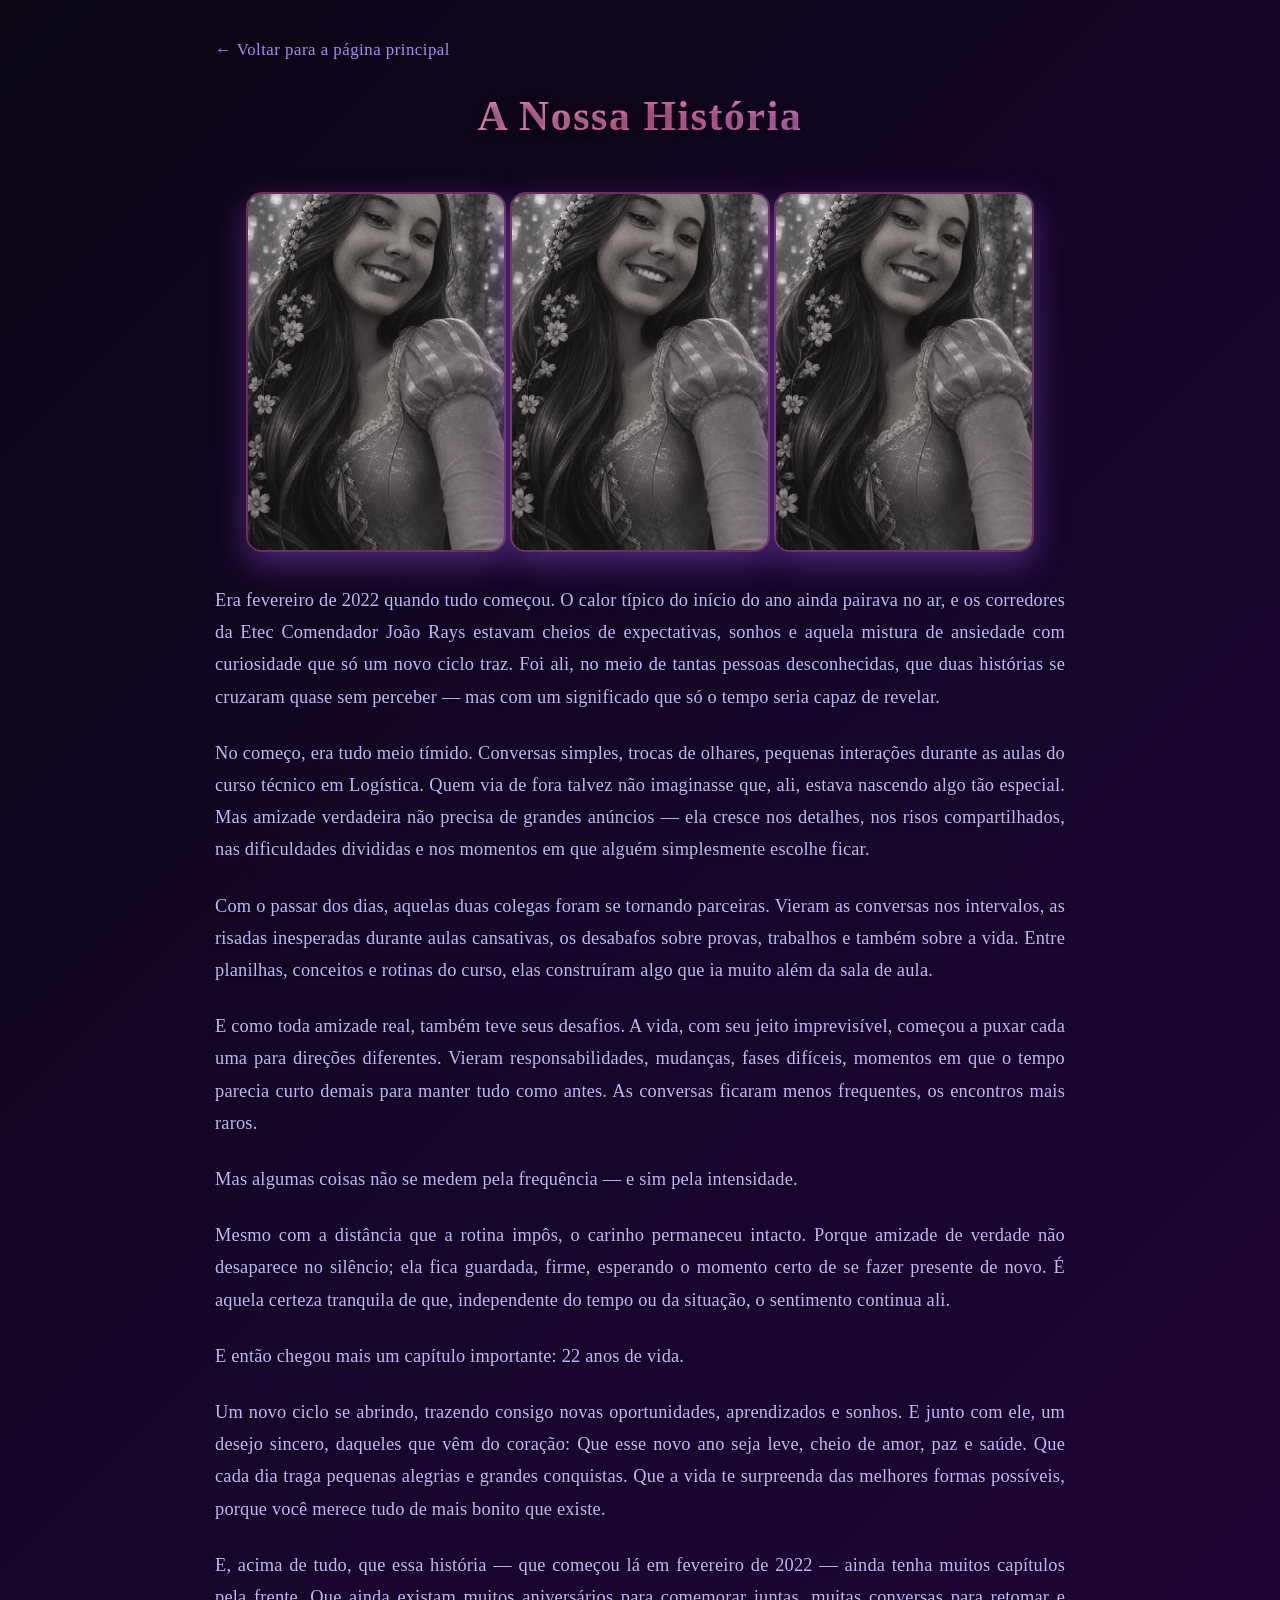
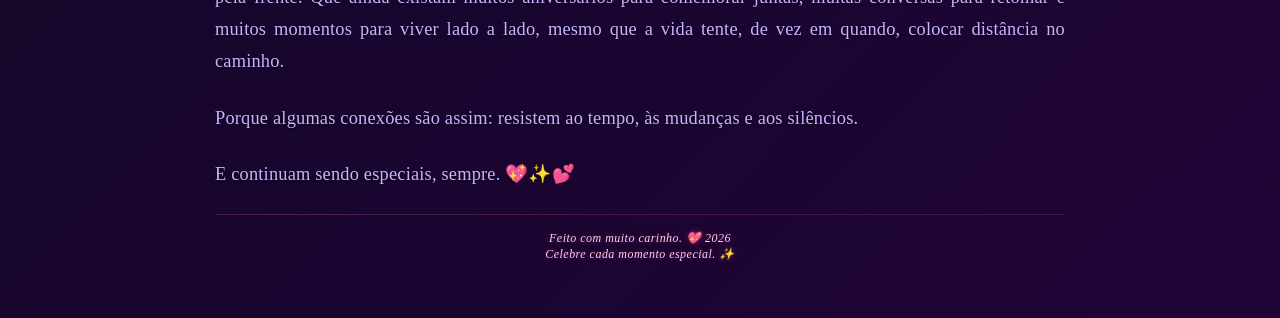
==== torre.html @ ed999b91 "salvando penultimos ajustes commit no vs code dando erro" ====
<!DOCTYPE html>
<html lang="pt-BR">

<head>
    <meta charset="UTF-8">
    <meta name="viewport" content="width=device-width, initial-scale=1.0">
    <title>A História da Rapunzel Mari-Chan</title>
    <link rel="stylesheet" href="css/torre.css">
</head>

<body>
    <a href="index.html" class="back-link">← Voltar para a página principal</a>

    <h2>A Nossa História</h2>

    <div class="image-container">
        <img src="img/foto9.png" alt="Rapunzel Mari-Chan" class="story-image">
        <img src="img/foto9.png" alt="Rapunzel Mari-Chan" class="story-image">
        <img src="img/foto9.png" alt="Rapunzel Mari-Chan" class="story-image">

    </div>

    <div class="story-content">
        <p>Era fevereiro de 2022 quando tudo começou. O calor típico do início do ano ainda pairava no ar, e os
            corredores da Etec Comendador João Rays estavam cheios de expectativas, sonhos e aquela mistura de ansiedade
            com curiosidade que só um novo ciclo traz. Foi ali, no meio de tantas pessoas desconhecidas, que duas
            histórias se cruzaram quase sem perceber — mas com um significado que só o tempo seria capaz de revelar.</p>

        <p>No começo, era tudo meio tímido. Conversas simples, trocas de olhares, pequenas interações durante as aulas
            do curso técnico em Logística. Quem via de fora talvez não imaginasse que, ali, estava nascendo algo tão
            especial. Mas amizade verdadeira não precisa de grandes anúncios — ela cresce nos detalhes, nos risos
            compartilhados, nas dificuldades divididas e nos momentos em que alguém simplesmente escolhe ficar.</p>

        <p>Com o passar dos dias, aquelas duas colegas foram se tornando parceiras. Vieram as conversas nos intervalos,
            as risadas inesperadas durante aulas cansativas, os desabafos sobre provas, trabalhos e também sobre a vida.
            Entre planilhas, conceitos e rotinas do curso, elas construíram algo que ia muito além da sala de aula.</p>

        <p>E como toda amizade real, também teve seus desafios. A vida, com seu jeito imprevisível, começou a puxar cada
            uma para direções diferentes. Vieram responsabilidades, mudanças, fases difíceis, momentos em que o tempo
            parecia curto demais para manter tudo como antes. As conversas ficaram menos frequentes, os encontros mais
            raros.</p>

        <p>Mas algumas coisas não se medem pela frequência — e sim pela intensidade.</p>

        <p>Mesmo com a distância que a rotina impôs, o carinho permaneceu intacto. Porque amizade de verdade não
            desaparece no silêncio; ela fica guardada, firme, esperando o momento certo de se fazer presente de novo. É
            aquela certeza tranquila de que, independente do tempo ou da situação, o sentimento continua ali.</p>

        <p>E então chegou mais um capítulo importante: 22 anos de vida.</p>

        <p>Um novo ciclo se abrindo, trazendo consigo novas oportunidades, aprendizados e sonhos. E junto com ele, um
            desejo sincero, daqueles que vêm do coração: Que esse novo ano seja leve, cheio de amor, paz e saúde. Que
            cada dia traga pequenas alegrias e grandes conquistas. Que a vida te surpreenda das melhores formas
            possíveis, porque você merece tudo de mais bonito que existe.</p>

        <p>E, acima de tudo, que essa história — que começou lá em fevereiro de 2022 — ainda tenha muitos capítulos pela
            frente. Que ainda existam muitos aniversários para comemorar juntas, muitas conversas para retomar e muitos
            momentos para viver lado a lado, mesmo que a vida tente, de vez em quando, colocar distância no caminho.</p>

        <p>Porque algumas conexões são assim: resistem ao tempo, às mudanças e aos silêncios.</p>

        <p>E continuam sendo especiais, sempre. 💖✨💕</p>
    </div>

    <footer class="site-footer">
        <p>Feito com muito carinho. 💖 2026</p>
        <p>Celebre cada momento especial. ✨</p>
    </footer>

    <script src="js/torre.js"></script>
</body>

</html>
---- css/torre.css ----
:root {
    --magical-bg: linear-gradient(135deg, #0a0511 0%, #15062a 50%, #200438 100%);
    --text-main: #ede9fe;
    --text-secondary: #c4b5fd;
    --accent-glow: #db2777;
}

* {
    box-sizing: border-box;
    margin: 0;
    padding: 0;
}

body {
    /* Fonte serifada elegante e legível */
    font-family: 'Georgia', 'Playfair Display', serif;
    background: var(--magical-bg);
    color: var(--text-main);
    display: flex;
    flex-direction: column;
    min-height: 100vh;
    padding: 40px 20px;
    align-items: center;
}

.back-link {
    display: inline-block;
    width: 100%;
    max-width: 850px;
    margin-bottom: 32px;
    color: #a78bfa;
    text-decoration: none;
    font-weight: 500;
    font-size: 1.05rem;
    letter-spacing: 0.03em;
    transition: all 0.3s ease;
}

.back-link:hover {
    color: #fbcfe8;
    text-shadow: 0 0 8px rgba(244, 114, 182, 0.5);
}

h2 {
    color: #ffffff;
    margin-bottom: 24px;
    font-size: 2.6rem;
    font-weight: 700;
    letter-spacing: 0.04em;
    text-align: center;
    width: 100%;
    max-width: 850px;
    text-shadow: 0 2px 8px rgba(0, 0, 0, 0.6);
    background: linear-gradient(90deg, #fbcfe8, #f472b6, #c084fc);
    -webkit-background-clip: text;
    -webkit-text-fill-color: transparent;
}

/* Container da Imagem */
.image-container {
    text-align: center;
    margin: 28px 0;
    width: 100%;
}

.story-image {
    width: 100%;
    max-width: 260px;
    height: 360px;
    object-fit: cover;
    border-radius: 16px;
    border: 2px solid rgba(244, 114, 182, 0.4);
    box-shadow: 0 12px 32px rgba(168, 85, 247, 0.4);
    transition: transform 0.4s cubic-bezier(0.34, 1.56, 0.64, 1), box-shadow 0.3s ease;
}

.story-image:hover {
    transform: translateY(-6px) scale(1.02);
    box-shadow: 0 16px 42px rgba(232, 121, 249, 0.6);
    border-color: #f472b6;
}

/* Área de Texto */
.story-content {
    max-width: 850px;
    width: 100%;
    text-align: justify;
}

.story-content p {
    color: var(--text-secondary);
    line-height: 1.75;
    margin-bottom: 24px;
    font-size: 1.15rem; /* Tamanho confortável para leitura */
    letter-spacing: 0.01em;
    text-shadow: 0 1px 2px rgba(0, 0, 0, 0.6);
}

/* Rodapé */
.site-footer {
    text-align: center;
    margin-top: auto;
    padding: 16px 0;
    border-top: 1px solid rgba(244, 114, 182, 0.2);
    color: var(--text-secondary);
    font-size: 0.75rem;
    line-height: 1.3;
    width: 100%;
    max-width: 850px;
    letter-spacing: 0.04em;
}

.site-footer p {
    margin: 0;
    font-style: italic;
    color: #fbcfe8;
    text-shadow: 0 0 6px rgba(236, 72, 153, 0.4);
}

/* Responsividade para Celulares */
@media (max-width: 768px) {
    body {
        padding: 24px 16px;
    }

    h2 {
        font-size: 1.9rem;
        margin-bottom: 20px;
    }

    /* As imagens ficam lado a lado */
    .image-container {
        display: flex;
        justify-content: center;
        gap: 10px;
    }

    .story-image {
        max-width: 45%; /* Cabem duas imagens lado a lado */
        height: 200px;
        border-radius: 12px;
        box-shadow: 0 8px 20px rgba(168, 85, 247, 0.3);
    }

    .story-content p {
        font-size: 0.95rem;
        margin-bottom: 16px;
        line-height: 1.6;
    }

    .back-link {
        font-size: 0.95rem;
        margin-bottom: 18px;
    }
}
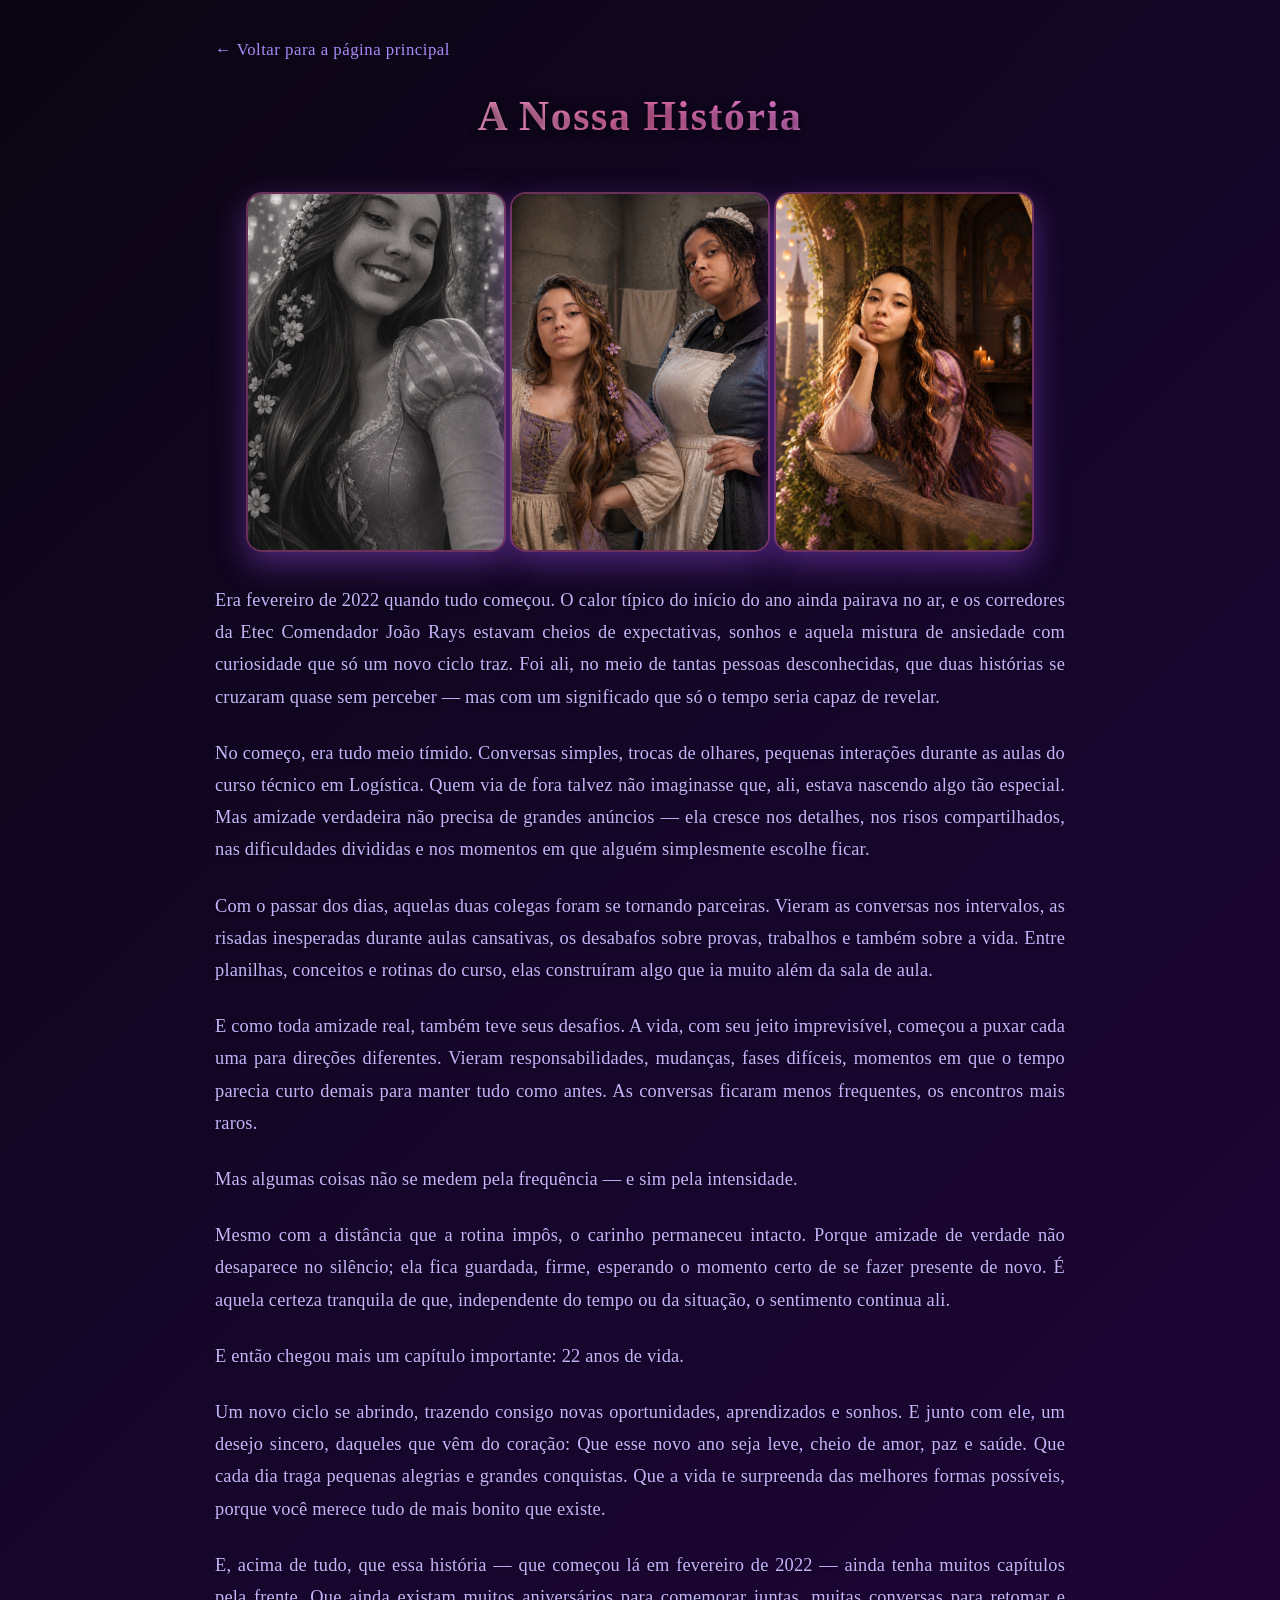
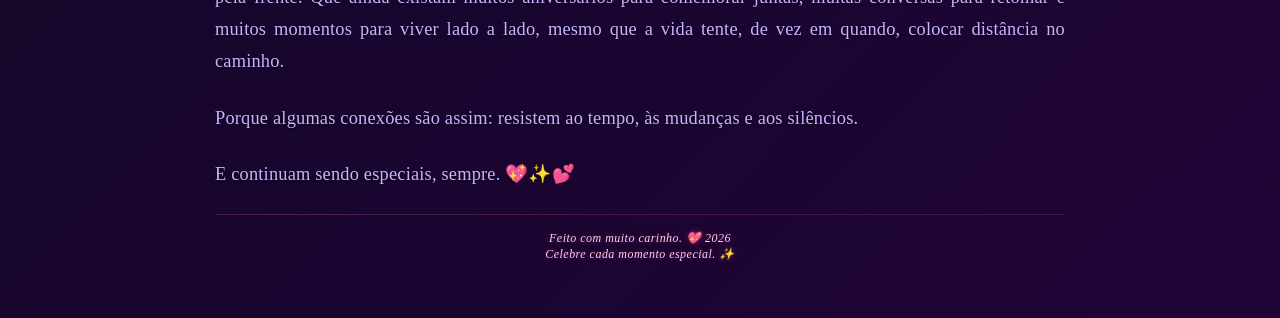
==== commit 7769ea4e: "site finalizado feito em tons de roxo" ====
--- a/torre.html
+++ b/torre.html
@@ -15,8 +15,8 @@
 
     <div class="image-container">
         <img src="img/foto9.png" alt="Rapunzel Mari-Chan" class="story-image">
-        <img src="img/foto9.png" alt="Rapunzel Mari-Chan" class="story-image">
-        <img src="img/foto9.png" alt="Rapunzel Mari-Chan" class="story-image">
+        <img src="img/foto16.png" alt="Rapunzel Mari-Chan" class="story-image">
+        <img src="img/foto14.png" alt="Rapunzel Mari-Chan" class="story-image">
 
     </div>
 
--- a/css/torre.css
+++ b/css/torre.css
@@ -91,7 +91,8 @@
     color: var(--text-secondary);
     line-height: 1.75;
     margin-bottom: 24px;
-    font-size: 1.15rem; /* Tamanho confortável para leitura */
+    font-size: 1.15rem;
+    /* Tamanho confortável para leitura */
     letter-spacing: 0.01em;
     text-shadow: 0 1px 2px rgba(0, 0, 0, 0.6);
 }
@@ -129,23 +130,49 @@
     }
 
     /* As imagens ficam lado a lado */
+    /* Container da Imagem */
     .image-container {
         display: flex;
         justify-content: center;
-        gap: 10px;
+        align-items: center;
+        gap: 16px;
+        margin: 28px 0;
+        width: 100%;
+        flex-wrap: wrap;
     }
 
     .story-image {
-        max-width: 45%; /* Cabem duas imagens lado a lado */
-        height: 200px;
-        border-radius: 12px;
-        box-shadow: 0 8px 20px rgba(168, 85, 247, 0.3);
+        width: 100%;
+        max-width: 260px;
+        height: 360px;
+        object-fit: cover;
+        border-radius: 16px;
+        border: 2px solid rgba(244, 114, 182, 0.4);
+        box-shadow: 0 12px 32px rgba(168, 85, 247, 0.4);
+        transition: transform 0.4s cubic-bezier(0.34, 1.56, 0.64, 1), box-shadow 0.3s ease;
     }
 
-    .story-content p {
-        font-size: 0.95rem;
-        margin-bottom: 16px;
-        line-height: 1.6;
+    .story-image:hover {
+        transform: translateY(-6px) scale(1.02);
+        box-shadow: 0 16px 42px rgba(232, 121, 249, 0.6);
+        border-color: #f472b6;
+    }
+
+    /* Responsividade para Celulares */
+    @media (max-width: 768px) {
+        .image-container {
+            gap: 12px;
+            margin: 20px 0;
+        }
+
+        .story-image {
+            max-width: 45%;
+            /* Permite duas imagens lado a lado */
+            height: 220px;
+            /* Altura menor e proporcional */
+            border-radius: 12px;
+            box-shadow: 0 8px 20px rgba(168, 85, 247, 0.3);
+        }
     }
 
     .back-link {
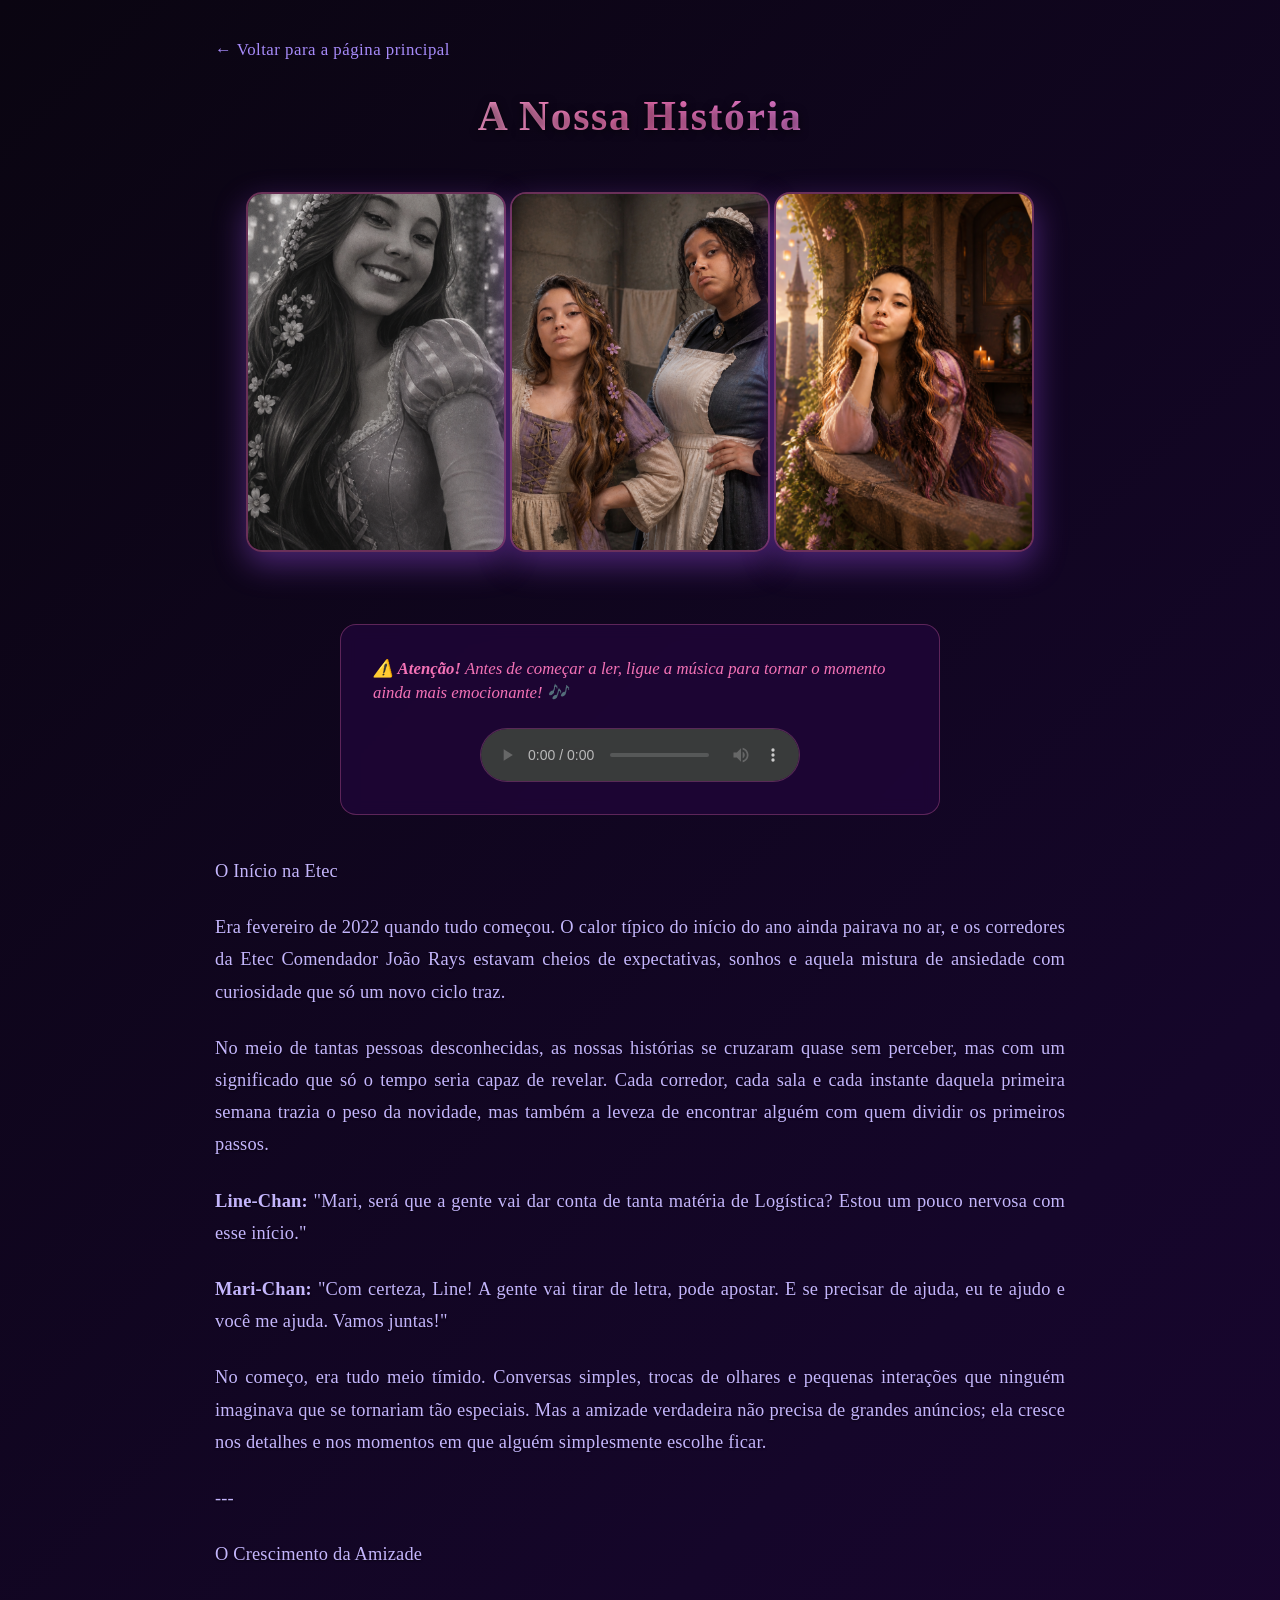
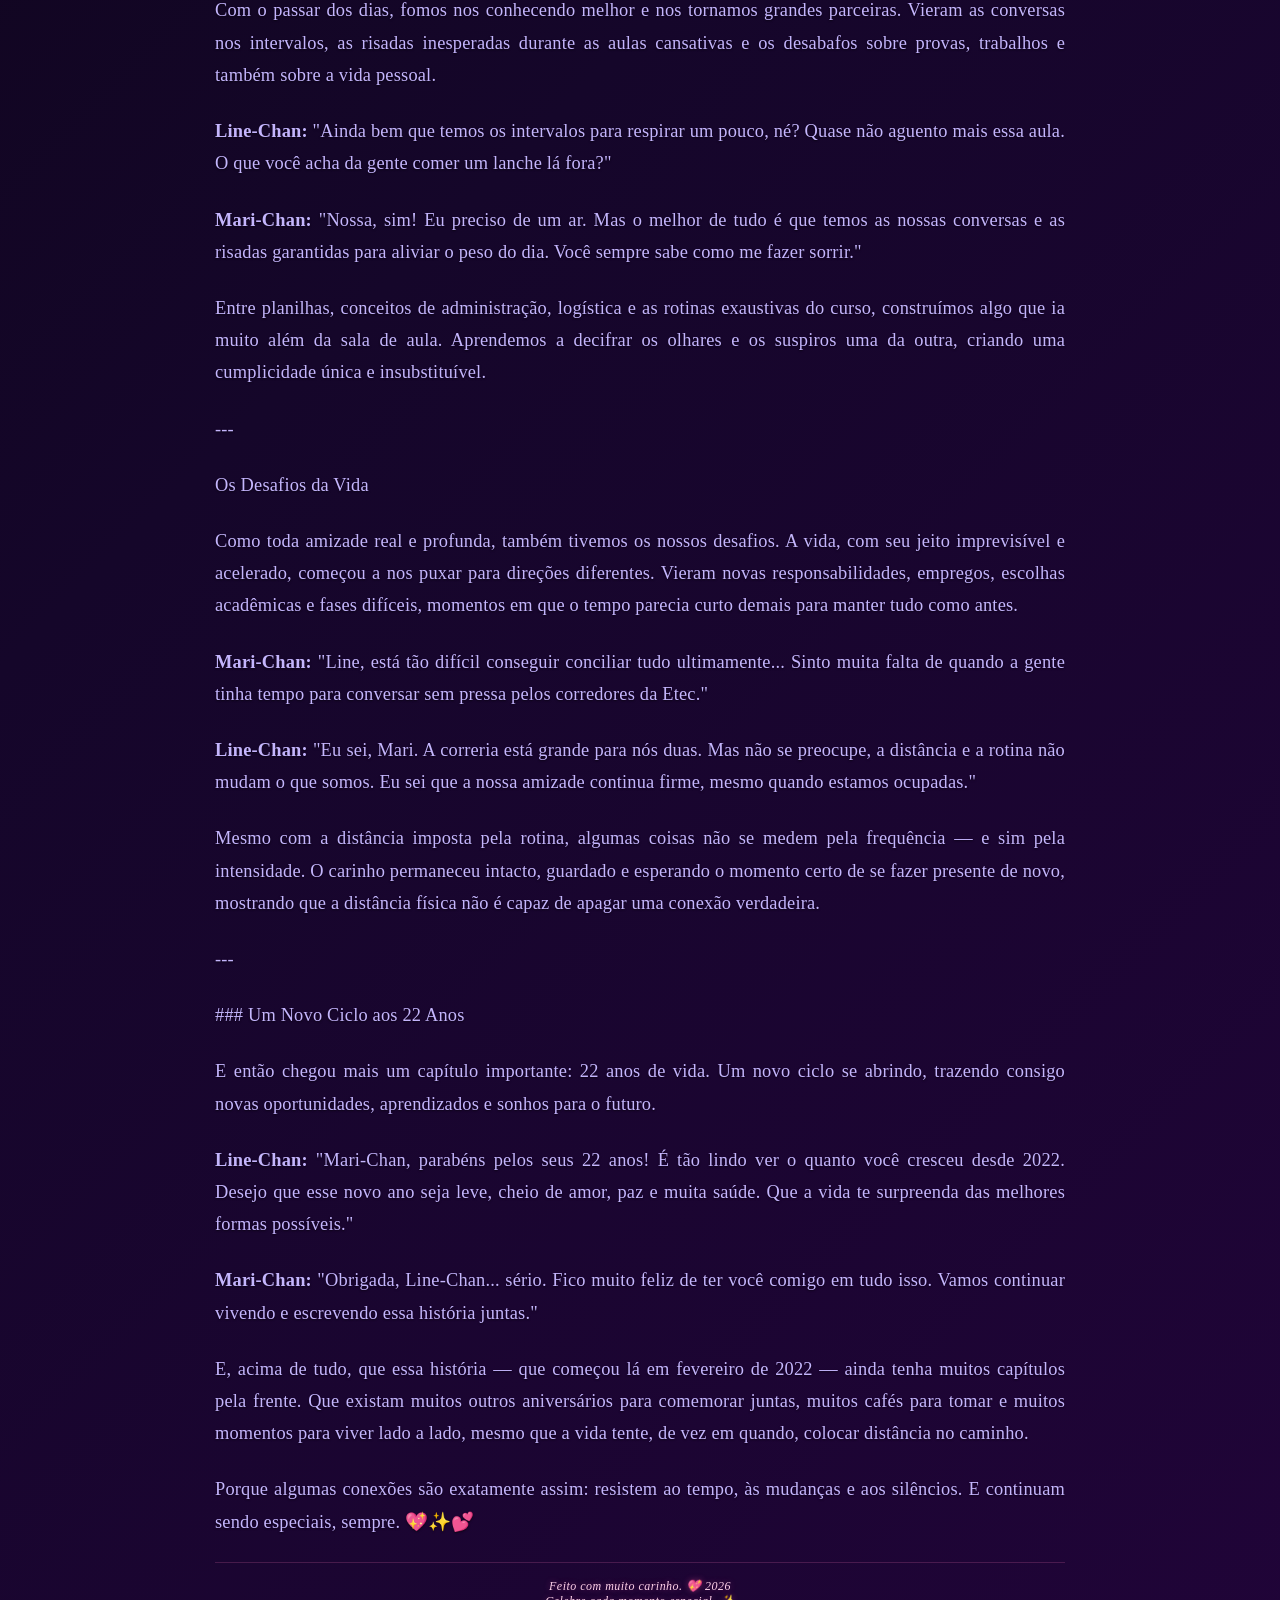
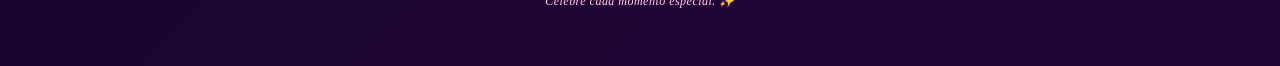
==== commit ffc454c4: "história atualizada" ====
--- a/torre.html
+++ b/torre.html
@@ -17,49 +17,115 @@
         <img src="img/foto9.png" alt="Rapunzel Mari-Chan" class="story-image">
         <img src="img/foto16.png" alt="Rapunzel Mari-Chan" class="story-image">
         <img src="img/foto14.png" alt="Rapunzel Mari-Chan" class="story-image">
-
     </div>
 
+    <section class="tower-section"
+        style="max-width: 600px; margin: 40px auto; padding: 32px; background: rgba(32, 6, 58, 0.75); border: 1px solid rgba(244, 114, 182, 0.3); border-radius: 16px; backdrop-filter: blur(8px);">
+
+        <div class="tower-warning" style="margin-bottom: 24px;">
+            <p style="color: #f472b6; font-style: italic; font-size: 1.05rem; line-height: 1.4;">
+                <strong>⚠️ Atenção!</strong> Antes de começar a ler, ligue a música para tornar o momento ainda mais
+                emocionante! 🎶
+            </p>
+        </div>
+
+        <div class="tower-audio" style="display: flex; justify-content: center; width: 100%;">
+            <audio controls
+                style="width: 100%; max-width: 320px; border-radius: 30px; background: rgba(244, 114, 182, 0.15); border: 1px solid rgba(244, 114, 182, 0.3); filter: invert(0.8) hue-rotate(180deg);">
+                <source src="aud/Randy_Newman_You_ve_Got_a_Friend_in_Me_From_Toy_Story_MP3_160K.mp3" type="audio/mp3">
+                Seu navegador não suporta o elemento de áudio.
+            </audio>
+        </div>
+
+    </section>
+
     <div class="story-content">
+        
+        <p>O Início na Etec</p>
+
         <p>Era fevereiro de 2022 quando tudo começou. O calor típico do início do ano ainda pairava no ar, e os
             corredores da Etec Comendador João Rays estavam cheios de expectativas, sonhos e aquela mistura de ansiedade
-            com curiosidade que só um novo ciclo traz. Foi ali, no meio de tantas pessoas desconhecidas, que duas
-            histórias se cruzaram quase sem perceber — mas com um significado que só o tempo seria capaz de revelar.</p>
+            com curiosidade que só um novo ciclo traz.</p>
 
-        <p>No começo, era tudo meio tímido. Conversas simples, trocas de olhares, pequenas interações durante as aulas
-            do curso técnico em Logística. Quem via de fora talvez não imaginasse que, ali, estava nascendo algo tão
-            especial. Mas amizade verdadeira não precisa de grandes anúncios — ela cresce nos detalhes, nos risos
-            compartilhados, nas dificuldades divididas e nos momentos em que alguém simplesmente escolhe ficar.</p>
+        <p>No meio de tantas pessoas desconhecidas, as nossas histórias se cruzaram quase sem perceber, mas com um
+            significado que só o tempo seria capaz de revelar. Cada corredor, cada sala e cada instante daquela primeira
+            semana trazia o peso da novidade, mas também a leveza de encontrar alguém com quem dividir os primeiros
+            passos.</p>
 
-        <p>Com o passar dos dias, aquelas duas colegas foram se tornando parceiras. Vieram as conversas nos intervalos,
-            as risadas inesperadas durante aulas cansativas, os desabafos sobre provas, trabalhos e também sobre a vida.
-            Entre planilhas, conceitos e rotinas do curso, elas construíram algo que ia muito além da sala de aula.</p>
+        <p><strong>Line-Chan:</strong> "Mari, será que a gente vai dar conta de tanta matéria de Logística? Estou um
+            pouco nervosa
+            com esse início."</p>
 
-        <p>E como toda amizade real, também teve seus desafios. A vida, com seu jeito imprevisível, começou a puxar cada
-            uma para direções diferentes. Vieram responsabilidades, mudanças, fases difíceis, momentos em que o tempo
-            parecia curto demais para manter tudo como antes. As conversas ficaram menos frequentes, os encontros mais
-            raros.</p>
+        <p><strong>Mari-Chan:</strong> "Com certeza, Line! A gente vai tirar de letra, pode apostar. E se precisar de
+            ajuda, eu te
+            ajudo e você me ajuda. Vamos juntas!"</p>
 
-        <p>Mas algumas coisas não se medem pela frequência — e sim pela intensidade.</p>
+        <p>No começo, era tudo meio tímido. Conversas simples, trocas de olhares e pequenas interações que ninguém
+            imaginava que se tornariam tão especiais. Mas a amizade verdadeira não precisa de grandes anúncios; ela
+            cresce nos detalhes e nos momentos em que alguém simplesmente escolhe ficar.</p>
 
-        <p>Mesmo com a distância que a rotina impôs, o carinho permaneceu intacto. Porque amizade de verdade não
-            desaparece no silêncio; ela fica guardada, firme, esperando o momento certo de se fazer presente de novo. É
-            aquela certeza tranquila de que, independente do tempo ou da situação, o sentimento continua ali.</p>
+        <p>---</p>
 
-        <p>E então chegou mais um capítulo importante: 22 anos de vida.</p>
+        <p>O Crescimento da Amizade</p>
 
-        <p>Um novo ciclo se abrindo, trazendo consigo novas oportunidades, aprendizados e sonhos. E junto com ele, um
-            desejo sincero, daqueles que vêm do coração: Que esse novo ano seja leve, cheio de amor, paz e saúde. Que
-            cada dia traga pequenas alegrias e grandes conquistas. Que a vida te surpreenda das melhores formas
-            possíveis, porque você merece tudo de mais bonito que existe.</p>
+        <p>Com o passar dos dias, fomos nos conhecendo melhor e nos tornamos grandes parceiras. Vieram as conversas nos
+            intervalos, as risadas inesperadas durante as aulas cansativas e os desabafos sobre provas, trabalhos e
+            também sobre a vida pessoal.</p>
 
-        <p>E, acima de tudo, que essa história — que começou lá em fevereiro de 2022 — ainda tenha muitos capítulos pela
-            frente. Que ainda existam muitos aniversários para comemorar juntas, muitas conversas para retomar e muitos
+        <p><strong>Line-Chan:</strong> "Ainda bem que temos os intervalos para respirar um pouco, né? Quase não aguento
+            mais essa
+            aula. O que você acha da gente comer um lanche lá fora?"</p>
+
+        <p><strong>Mari-Chan:</strong> "Nossa, sim! Eu preciso de um ar. Mas o melhor de tudo é que temos as nossas
+            conversas e as
+            risadas garantidas para aliviar o peso do dia. Você sempre sabe como me fazer sorrir."</p>
+
+        <p>Entre planilhas, conceitos de administração, logística e as rotinas exaustivas do curso, construímos algo
+            que ia muito além da sala de aula. Aprendemos a decifrar os olhares e os suspiros uma da outra, criando uma
+            cumplicidade única e insubstituível.</p>
+
+        <p>---</p>
+
+        <p>Os Desafios da Vida</p>
+
+        <p>Como toda amizade real e profunda, também tivemos os nossos desafios. A vida, com seu jeito imprevisível e
+            acelerado, começou a nos puxar para direções diferentes. Vieram novas responsabilidades, empregos, escolhas
+            acadêmicas e fases difíceis, momentos em que o tempo parecia curto demais para manter tudo como antes.</p>
+
+        <p><strong>Mari-Chan:</strong> "Line, está tão difícil conseguir conciliar tudo ultimamente... Sinto muita falta
+            de quando
+            a gente tinha tempo para conversar sem pressa pelos corredores da Etec."</p>
+
+        <p><strong>Line-Chan:</strong> "Eu sei, Mari. A correria está grande para nós duas. Mas não se preocupe, a
+            distância e a
+            rotina não mudam o que somos. Eu sei que a nossa amizade continua firme, mesmo quando estamos ocupadas."</p>
+
+        <p>Mesmo com a distância imposta pela rotina, algumas coisas não se medem pela frequência — e sim pela
+            intensidade. O carinho permaneceu intacto, guardado e esperando o momento certo de se fazer presente de
+            novo, mostrando que a distância física não é capaz de apagar uma conexão verdadeira.</p>
+
+        <p>---</p>
+
+        <p>### Um Novo Ciclo aos 22 Anos</p>
+
+        <p>E então chegou mais um capítulo importante: 22 anos de vida. Um novo ciclo se abrindo, trazendo consigo
+            novas oportunidades, aprendizados e sonhos para o futuro.</p>
+
+        <p><strong>Line-Chan:</strong> "Mari-Chan, parabéns pelos seus 22 anos! É tão lindo ver o quanto você cresceu
+            desde 2022.
+            Desejo que esse novo ano seja leve, cheio de amor, paz e muita saúde. Que a vida te surpreenda das melhores
+            formas possíveis."</p>
+
+        <p><strong>Mari-Chan:</strong> "Obrigada, Line-Chan... sério. Fico muito feliz de ter você comigo em tudo isso.
+            Vamos
+            continuar vivendo e escrevendo essa história juntas."</p>
+
+        <p>E, acima de tudo, que essa história — que começou lá em fevereiro de 2022 — ainda tenha muitos capítulos
+            pela frente. Que existam muitos outros aniversários para comemorar juntas, muitos cafés para tomar e muitos
             momentos para viver lado a lado, mesmo que a vida tente, de vez em quando, colocar distância no caminho.</p>
 
-        <p>Porque algumas conexões são assim: resistem ao tempo, às mudanças e aos silêncios.</p>
-
-        <p>E continuam sendo especiais, sempre. 💖✨💕</p>
+        <p>Porque algumas conexões são exatamente assim: resistem ao tempo, às mudanças e aos silêncios. E continuam
+            sendo especiais, sempre. 💖✨💕</p>
     </div>
 
     <footer class="site-footer">
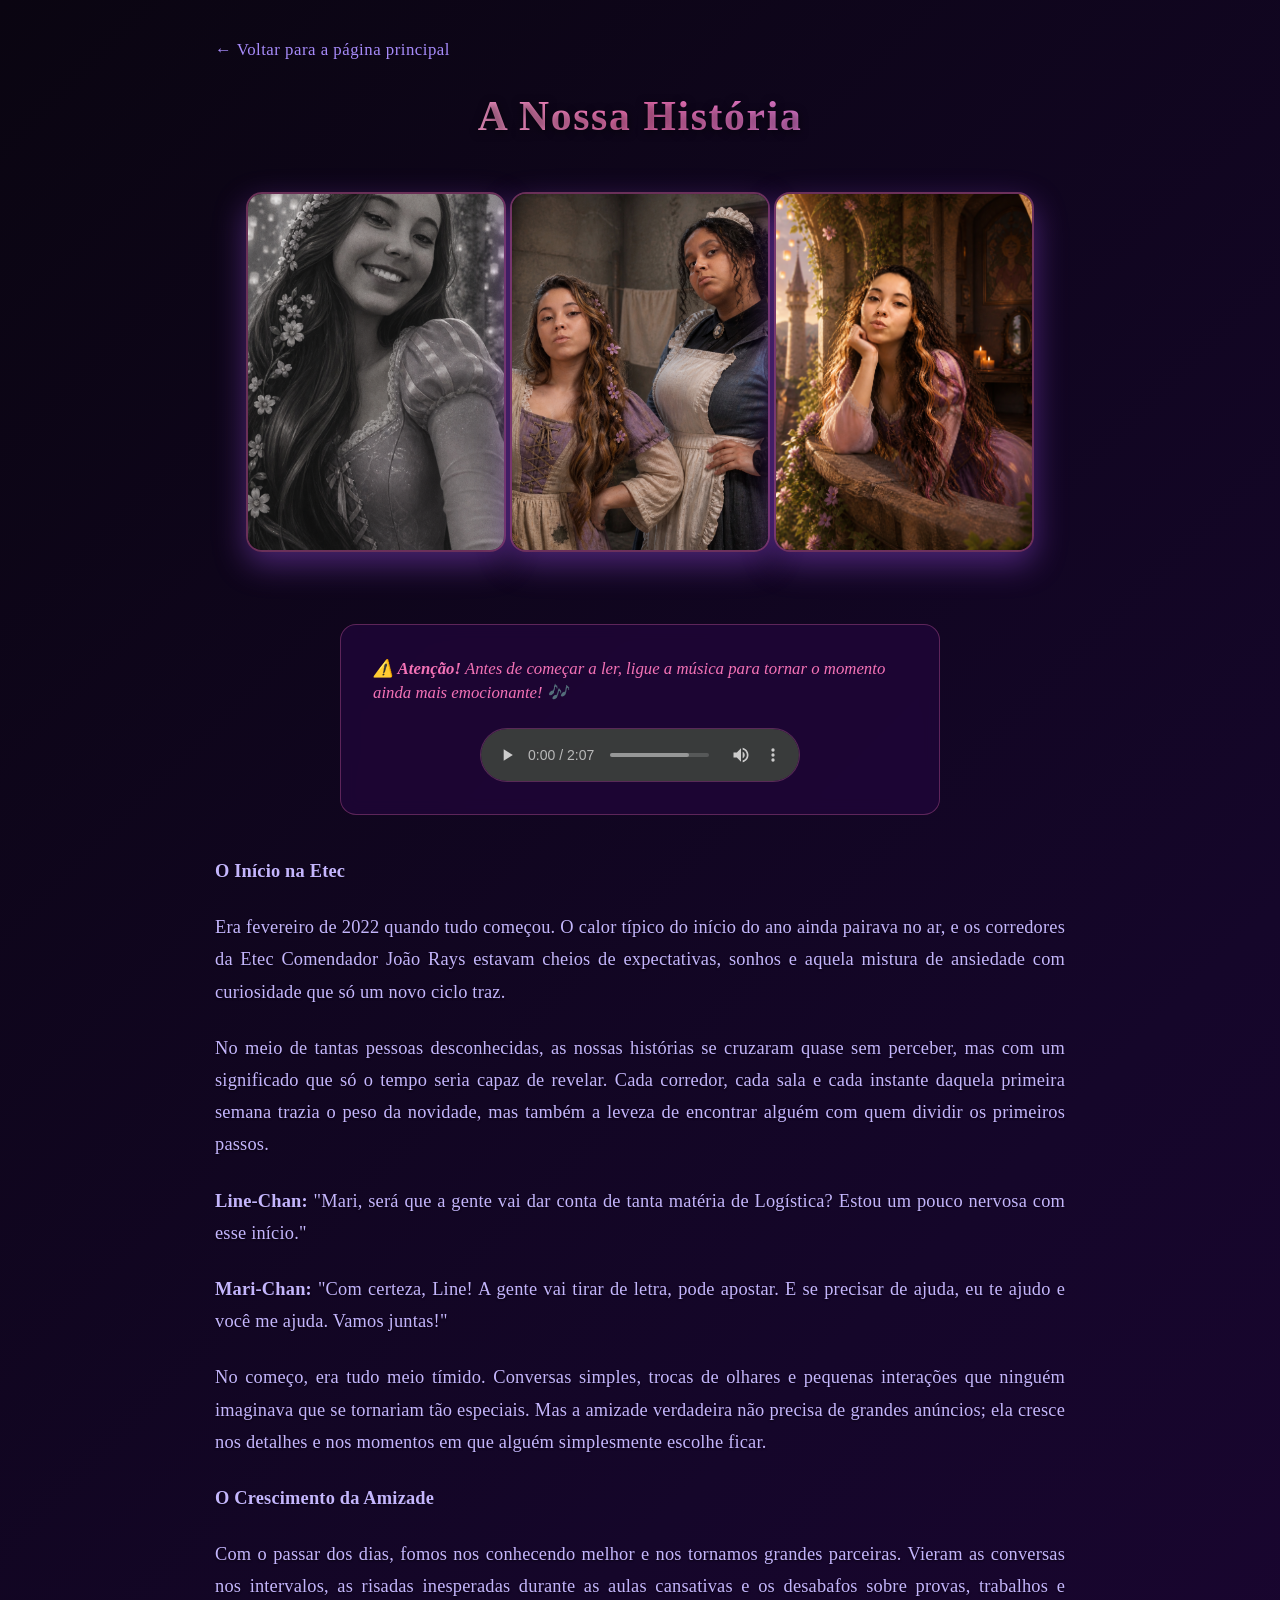
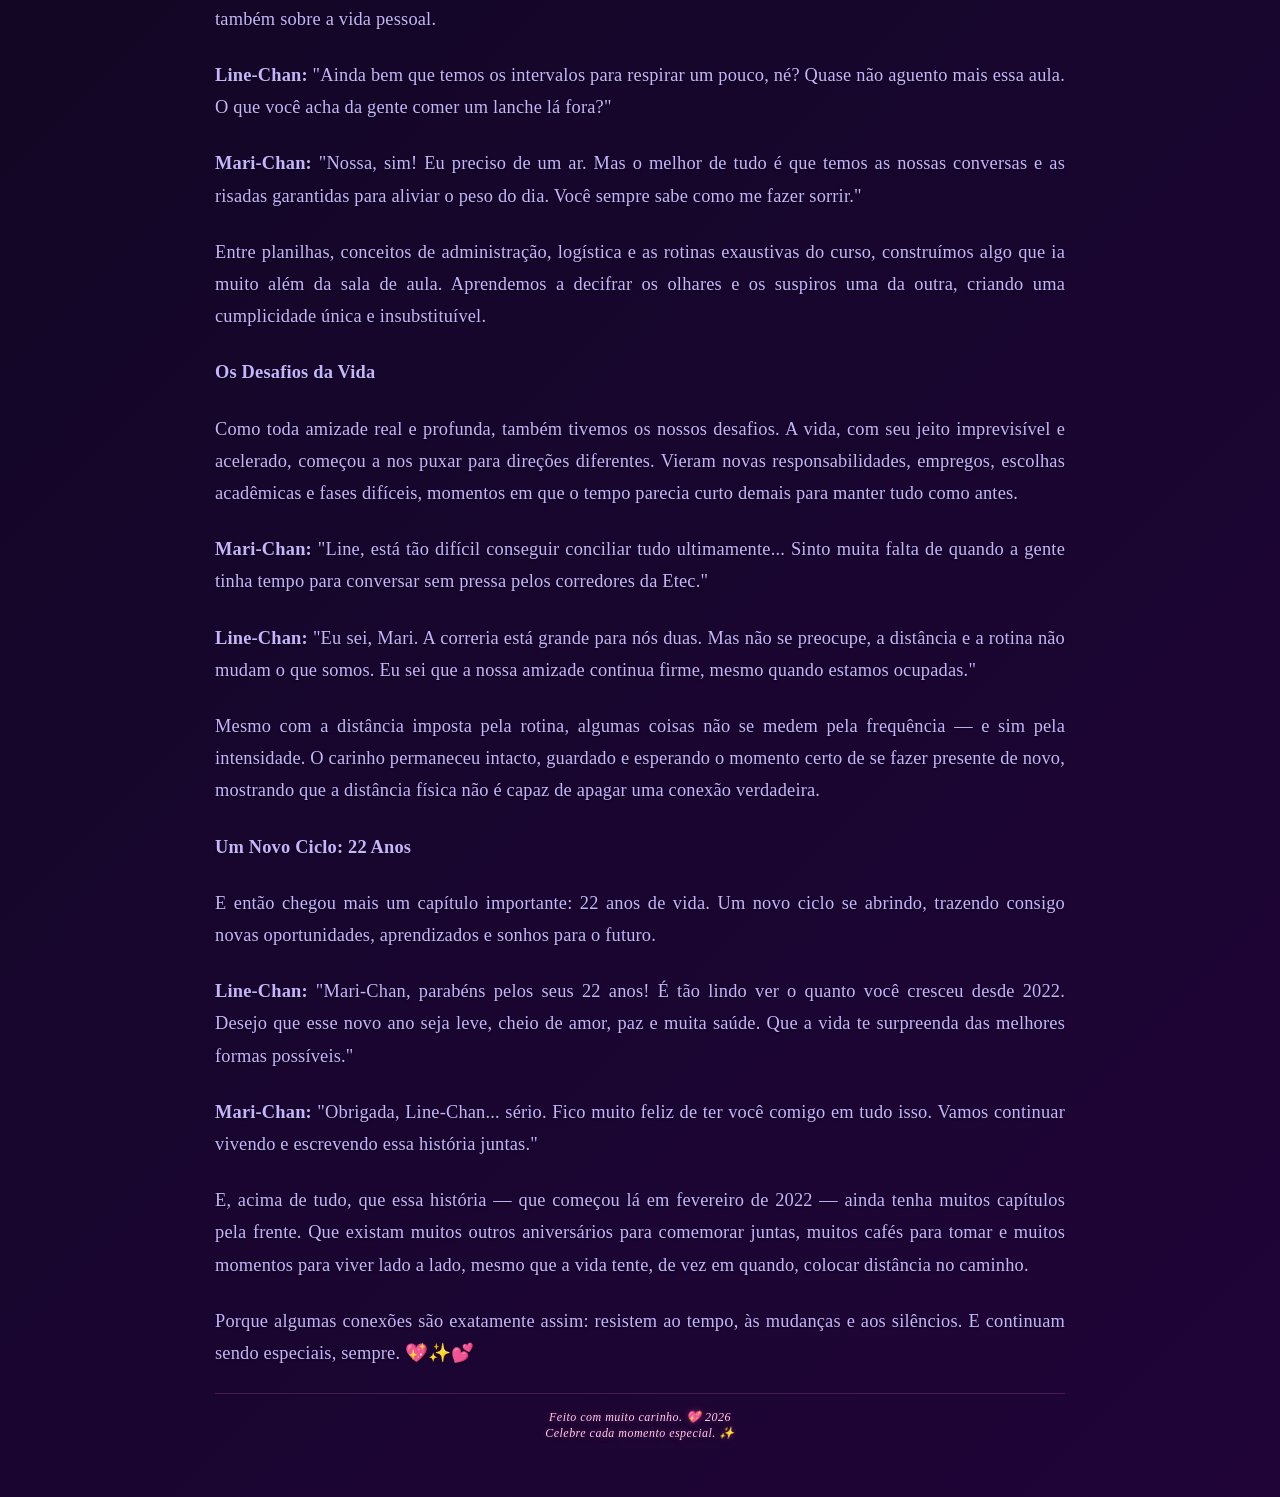
==== commit a3036228: "ultimos ajustes" ====
--- a/torre.html
+++ b/torre.html
@@ -40,8 +40,8 @@
     </section>
 
     <div class="story-content">
-        
-        <p>O Início na Etec</p>
+
+        <p><strong>O Início na Etec</strong></p>
 
         <p>Era fevereiro de 2022 quando tudo começou. O calor típico do início do ano ainda pairava no ar, e os
             corredores da Etec Comendador João Rays estavam cheios de expectativas, sonhos e aquela mistura de ansiedade
@@ -64,9 +64,7 @@
             imaginava que se tornariam tão especiais. Mas a amizade verdadeira não precisa de grandes anúncios; ela
             cresce nos detalhes e nos momentos em que alguém simplesmente escolhe ficar.</p>
 
-        <p>---</p>
-
-        <p>O Crescimento da Amizade</p>
+        <p><strong>O Crescimento da Amizade</strong></p>
 
         <p>Com o passar dos dias, fomos nos conhecendo melhor e nos tornamos grandes parceiras. Vieram as conversas nos
             intervalos, as risadas inesperadas durante as aulas cansativas e os desabafos sobre provas, trabalhos e
@@ -84,9 +82,7 @@
             que ia muito além da sala de aula. Aprendemos a decifrar os olhares e os suspiros uma da outra, criando uma
             cumplicidade única e insubstituível.</p>
 
-        <p>---</p>
-
-        <p>Os Desafios da Vida</p>
+        <p><strong>Os Desafios da Vida</strong></p>
 
         <p>Como toda amizade real e profunda, também tivemos os nossos desafios. A vida, com seu jeito imprevisível e
             acelerado, começou a nos puxar para direções diferentes. Vieram novas responsabilidades, empregos, escolhas
@@ -104,9 +100,7 @@
             intensidade. O carinho permaneceu intacto, guardado e esperando o momento certo de se fazer presente de
             novo, mostrando que a distância física não é capaz de apagar uma conexão verdadeira.</p>
 
-        <p>---</p>
-
-        <p>### Um Novo Ciclo aos 22 Anos</p>
+        <p><strong>Um Novo Ciclo: 22 Anos</strong></p>
 
         <p>E então chegou mais um capítulo importante: 22 anos de vida. Um novo ciclo se abrindo, trazendo consigo
             novas oportunidades, aprendizados e sonhos para o futuro.</p>
